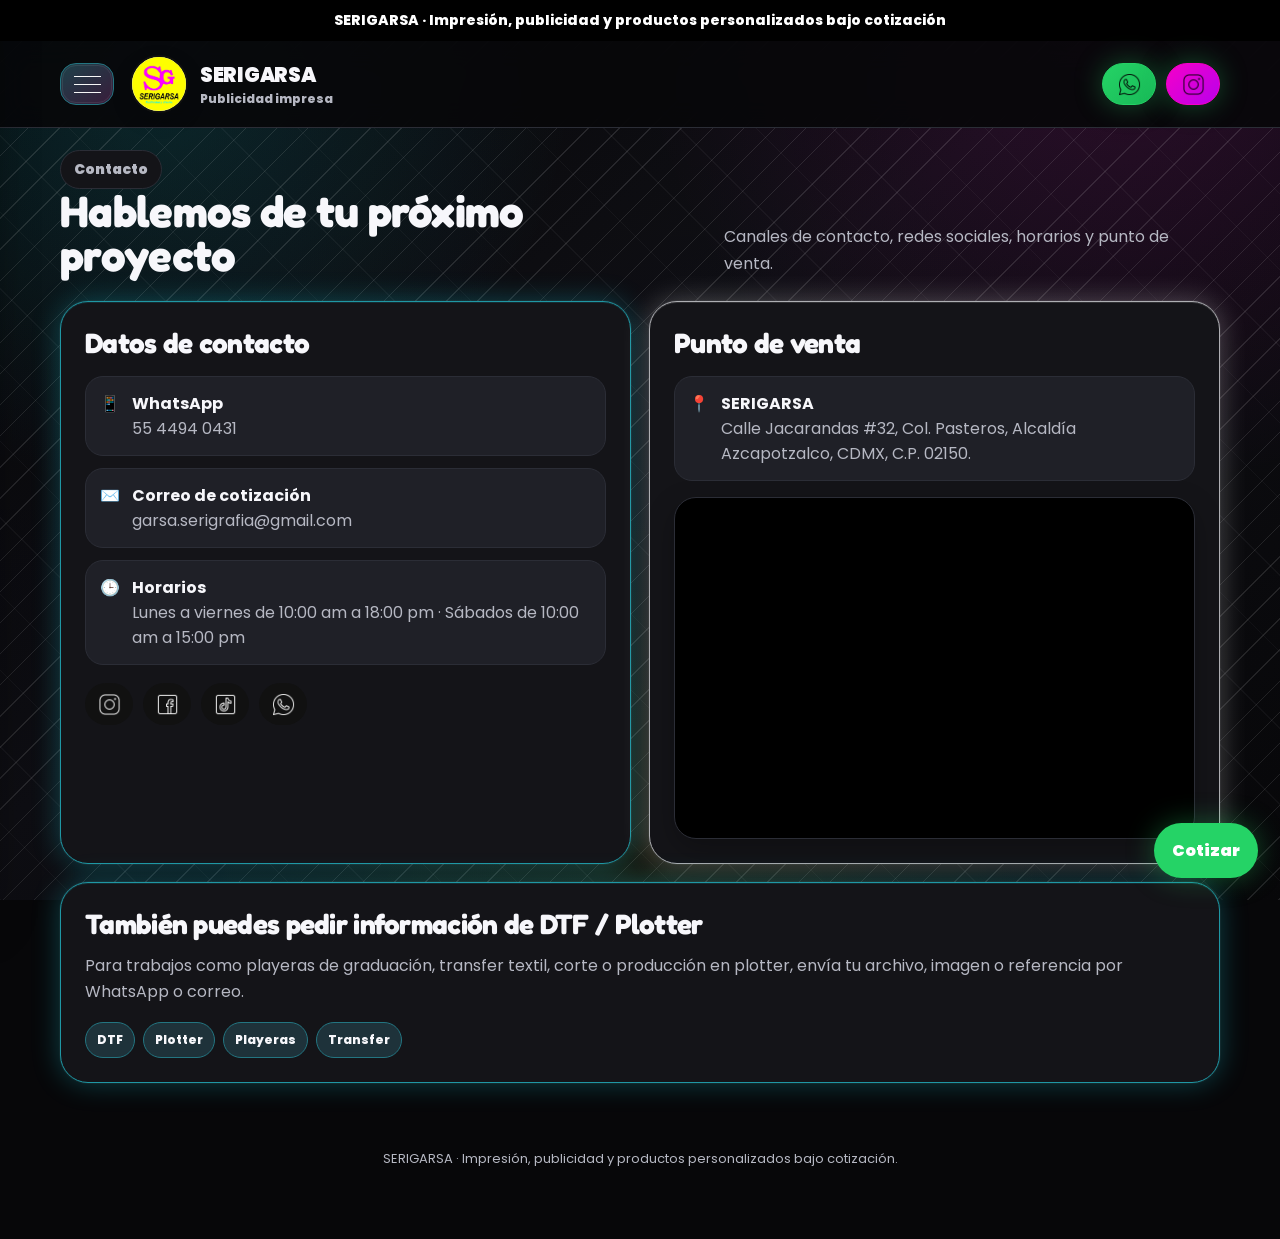
==== contacto.html @ 94bff003 "Actualizar contacto y contenido principal" ====
<!DOCTYPE html>
<html lang="es">
<head>
  <!-- Google tag (gtag.js) -->
  <script async src="https://www.googletagmanager.com/gtag/js?id=G-9X9M1DM3ES"></script>
  <script>
    window.dataLayer = window.dataLayer || [];
    function gtag(){dataLayer.push(arguments);}
    gtag('js', new Date());

    gtag('config', 'G-9X9M1DM3ES');
  </script>
  <meta charset="UTF-8" />
  <meta name="viewport" content="width=device-width, initial-scale=1.0" />
  <title>SERIGARSA | Contacto, ubicación y redes sociales</title>
  <meta name="description" content="Contacta a SERIGARSA por WhatsApp, correo o redes sociales. Punto de venta en Col. Pasteros, Azcapotzalco, CDMX.">
  <meta name="robots" content="index, follow">
  <meta name="author" content="SERIGARSA">
  <meta name="theme-color" content="#111111">
  <link rel="canonical" href="https://ketahgd.github.io/Serigrasa-Pagina/contacto.html">
  <meta property="og:type" content="website">
  <meta property="og:locale" content="es_MX">
  <meta property="og:site_name" content="SERIGARSA">
  <meta property="og:title" content="Contacto SERIGARSA | Azcapotzalco, CDMX">
  <meta property="og:description" content="WhatsApp, correo, redes sociales, punto de venta y taller de SERIGARSA en Azcapotzalco, CDMX.">
  <meta property="og:url" content="https://ketahgd.github.io/Serigrasa-Pagina/contacto.html">
  <meta property="og:image" content="https://ketahgd.github.io/Serigrasa-Pagina/assets/img/logo/logo-serigarsa.jpg">
  <meta name="twitter:card" content="summary_large_image">
  <meta name="twitter:title" content="Contacto SERIGARSA | Azcapotzalco, CDMX">
  <meta name="twitter:description" content="Comunícate con SERIGARSA para cotizar productos personalizados e impresión publicitaria.">
  <meta name="twitter:image" content="https://ketahgd.github.io/Serigrasa-Pagina/assets/img/logo/logo-serigarsa.jpg">
  <link rel="preconnect" href="https://fonts.googleapis.com">
  <link rel="preconnect" href="https://fonts.gstatic.com" crossorigin>
  <link href="https://fonts.googleapis.com/css2?family=Fredoka:wght@500;600;700&family=Poppins:wght@400;500;600;700;800;900&display=swap" rel="stylesheet">
  <link rel="stylesheet" href="styles.css">
  <link rel="icon" href="assets/img/logo/logo-serigarsa.jpg">
</head>
<body class="hero-mode-classic visual-bg-soft visual-card-neon visual-image-tilt visual-motion-impact">
  <div class="topbar">SERIGARSA · Impresión, publicidad y productos personalizados bajo cotización</div>
  <header>
    <div class="nav">
      <button class="btn menu-toggle" type="button" data-sidebar-toggle aria-controls="siteSidebar" aria-expanded="false" aria-label="Abrir menu">
        <img class="menu-icon-img" src="assets/img/icons/icon-sidebar.png" alt="" aria-hidden="true">
      </button>
      <a class="brand" href="informacion-general.html">
        <div class="brand-logo"><img src="assets/img/logo/logo-serigarsa.jpg" alt="Logo SERIGARSA"></div>
        <div><strong>SERIGARSA</strong><small>Publicidad impresa</small></div>
      </a>
      <div class="nav-actions">
        <a class="btn btn-wa icon-link" target="_blank" href="https://wa.me/525544940431?text=Hola,%20quiero%20solicitar%20una%20cotizaci%C3%B3n%20con%20SERIGARSA." aria-label="WhatsApp"><img class="social-icon-img" src="assets/icons/whatsapp.png" alt="" aria-hidden="true"><span class="sr-only">WhatsApp</span></a>
        <a class="btn btn-primary icon-link" href="https://www.instagram.com/garsa.serigrafia/" target="_blank" aria-label="Instagram"><img class="social-icon-img" src="assets/icons/instagram.png" alt="" aria-hidden="true"><span class="sr-only">Instagram</span></a>
      </div>
    </div>
  </header>

  <main class="layout">
    <button class="sidebar-backdrop" type="button" data-sidebar-close aria-label="Cerrar men&uacute;"></button>
    <aside class="sidebar" id="siteSidebar" aria-label="Navegaci&oacute;n principal" aria-hidden="true">
      <div class="sidebar-head"><strong>Men&uacute;</strong><button class="sidebar-close" type="button" data-sidebar-close aria-label="Cerrar men&uacute;">x</button></div>
      <nav class="sidebar-nav">
<a class="tab " href="informacion-general.html">Información General</a>
<a class="tab " href="servicios.html">Servicios</a>
<a class="tab " href="productos.html">Productos</a>
<a class="tab " href="cotizacion.html">Cotización</a>
<a class="tab active" href="contacto.html">Contacto</a>
      </nav>
    </aside>

    
<section>
  <div class="section-head">
    <div><span class="eyebrow">Contacto</span><h2>Hablemos de tu próximo proyecto</h2></div>
    <p>Canales de contacto, redes sociales, horarios y punto de venta.</p>
  </div>
  <div class="contact-grid">
    <article class="contact-card">
      <h3>Datos de contacto</h3>
      <div class="contact-list">
        <div class="contact-item"><strong>📱</strong><div><strong>WhatsApp</strong><span>55 4494 0431</span></div></div>
        <div class="contact-item"><strong>✉️</strong><div><strong>Correo de cotización</strong><span>garsa.serigrafia@gmail.com</span></div></div>
        <div class="contact-item"><strong>🕒</strong><div><strong>Horarios</strong><span>Lunes a viernes de 10:00 am a 18:00 pm · Sábados de 10:00 am a 15:00 pm</span></div></div>
      </div>
      <div class="socials">
        <a class="social-icon-link" href="https://www.instagram.com/garsa.serigrafia/" target="_blank" aria-label="Instagram"><img class="social-icon-img" src="assets/icons/instagram.png" alt="" aria-hidden="true"><span class="sr-only">Instagram</span></a>
        <a class="social-icon-link" href="https://www.facebook.com/profile.php?id=61579799613881" target="_blank" aria-label="Facebook"><img class="social-icon-img" src="assets/icons/facebook.png" alt="" aria-hidden="true"><span class="sr-only">Facebook</span></a>
        <a class="social-icon-link" href="https://www.tiktok.com/@serigarsa.imprenta" target="_blank" aria-label="TikTok"><img class="social-icon-img" src="assets/icons/tiktok.png" alt="" aria-hidden="true"><span class="sr-only">TikTok</span></a>
        <a class="social-icon-link" href="https://wa.me/525544940431" target="_blank" aria-label="WhatsApp"><img class="social-icon-img" src="assets/icons/whatsapp.png" alt="" aria-hidden="true"><span class="sr-only">WhatsApp</span></a>
      </div>
    </article>
    <article class="contact-card">
      <h3>Punto de venta</h3>
      <div class="contact-list">
        <div class="contact-item"><strong>📍</strong><div><strong>SERIGARSA</strong><span>Calle Jacarandas #32, Col. Pasteros, Alcaldía Azcapotzalco, CDMX, C.P. 02150.</span></div></div>
      </div>
      <div class="map-embed" aria-label="Mapa del punto de venta SERIGARSA">
        <iframe src="https://www.google.com/maps/embed?pb=!1m18!1m12!1m3!1d3761.078348914286!2d-99.1940807!3d19.4952647!2m3!1f0!2f0!3f0!3m2!1i1024!2i768!4f13.1!3m3!1m2!1s0x85d203f8a3947cef%3A0xdd9ae0ee49feed2a!2sSERIGRAF%C3%8DA%20SERIGARSA!5e0!3m2!1ses-419!2smx!4v1784069340848!5m2!1ses-419!2smx" width="600" height="450" style="border:0;" allowfullscreen="" loading="lazy" referrerpolicy="strict-origin-when-cross-origin" title="Mapa del punto de venta SERIGARSA"></iframe>
      </div>
    </article>
  </div>

    <article class="contact-card" style="margin-top:18px">
      <h3>También puedes pedir información de DTF / Plotter</h3>
      <p class="muted">Para trabajos como playeras de graduación, transfer textil, corte o producción en plotter, envía tu archivo, imagen o referencia por WhatsApp o correo.</p>
      <div class="chips"><span>DTF</span><span>Plotter</span><span>Playeras</span><span>Transfer</span></div>
    </article>

</section>


    <footer>
      SERIGARSA · Impresión, publicidad y productos personalizados bajo cotización.
    </footer>
  </main>
  <a class="floating-wa" target="_blank" href="https://wa.me/525544940431?text=Hola,%20quiero%20solicitar%20una%20cotizaci%C3%B3n%20con%20SERIGARSA.">Cotizar</a>
  <script src="script.js"></script>
</body>
</html>
---- styles.css ----
:root {
  --bg:#09090b;
  --surface:#141418;
  --surface-2:#1f2027;
  --ink:#f7f7fb;
  --muted:#b6b8c3;
  --line:#2b2d36;
  --yellow:#f7ff00;
  --magenta:#f500c8;
  --cyan:#18d8e8;
  --green:#25d366;
  --shadow:0 18px 45px rgba(0,0,0,.42);
  --shadow-soft:0 10px 28px rgba(0,0,0,.26);
  --radius:22px;
}
*{box-sizing:border-box}
html{scroll-behavior:smooth}
html,body{max-width:100%;overflow-x:hidden}
body{
  margin:0;
  font-family:"Poppins", Arial, sans-serif;
  background:
    linear-gradient(135deg, rgba(24,216,232,.08), transparent 28%),
    linear-gradient(225deg, rgba(245,0,200,.08), transparent 32%),
    linear-gradient(0deg, rgba(247,255,0,.05), transparent 42%),
    var(--bg);
  color:var(--ink);
}
a{color:inherit;text-decoration:none}
img{display:block;max-width:100%}
button,input,select,textarea{font:inherit}
main,section,article,div,p,h1,h2,h3,h4,a,span{min-width:0}
.sr-only{position:absolute;width:1px;height:1px;padding:0;margin:-1px;overflow:hidden;clip:rect(0,0,0,0);white-space:nowrap;border:0}
.topbar{background:#000;color:#fff;padding:10px 16px;text-align:center;font-size:14px;font-weight:800}
header{position:relative;z-index:50;background:color-mix(in srgb, var(--bg) 92%, transparent);backdrop-filter:blur(14px);border-bottom:1px solid var(--line)}
.nav{max-width:1200px;margin:auto;padding:14px 20px;display:flex;align-items:center;justify-content:space-between;gap:16px}
.brand{display:flex;align-items:center;gap:12px;min-width:220px;margin-right:auto}
.brand-logo{width:58px;height:58px;border-radius:50%;overflow:hidden;background:var(--yellow);border:2px solid #111;box-shadow:0 8px 22px rgba(0,0,0,.12)}
.brand-logo img{width:100%;height:100%;object-fit:cover}
.brand strong{display:block;font-size:20px;font-weight:900;letter-spacing:-.3px}
.brand small{display:block;color:var(--muted);font-weight:800;font-size:12px}
.nav-actions{display:flex;gap:10px;align-items:center;flex-wrap:wrap;justify-content:flex-end}
.btn{min-height:42px;border-radius:999px;border:1px solid var(--line);background:var(--surface);color:var(--ink);font-weight:900;padding:0 18px;display:inline-flex;align-items:center;justify-content:center;gap:8px;cursor:pointer;transition:transform .18s ease, box-shadow .18s ease, border-color .18s ease}
.btn span,.mini-btn span{display:inline-flex;align-items:center;justify-content:center}
.icon-btn{min-width:112px}
.btn:hover,.mini-btn:hover,.arrow:hover{transform:translateY(-1px);box-shadow:var(--shadow-soft)}
.btn-primary{background:linear-gradient(135deg,var(--magenta),#b900ec);border-color:var(--magenta);color:#fff;box-shadow:0 10px 22px rgba(245,0,200,.22)}
.btn-wa{background:linear-gradient(135deg,var(--green),#18b957);border-color:var(--green);color:#fff}
.btn-mail{background:linear-gradient(135deg,var(--cyan),#0aa6bd);border-color:var(--cyan);color:#111}
.btn-dark{background:#fff;border-color:#fff;color:#111}
.icon-link{width:54px;min-width:54px;padding:0}
.social-icon-img{width:23px;height:23px;object-fit:contain;display:block}
.icon-link .social-icon-img{filter:none}
.layout{max-width:1200px;margin:auto;padding:22px 20px 70px}
.menu-toggle{width:54px;min-width:54px;background:linear-gradient(145deg,rgba(24,216,232,.18),rgba(245,0,200,.12)),var(--surface-2);border-color:color-mix(in srgb,var(--cyan) 42%,var(--line));border-radius:16px;flex:0 0 auto;padding:0;position:relative;overflow:hidden}
.menu-toggle::before{content:"";position:absolute;inset:1px;border-radius:14px;border:1px solid rgba(255,255,255,.08);pointer-events:none}
.menu-icon-img{position:relative;z-index:1;width:27px;height:27px;object-fit:contain;filter:invert(1);opacity:.96;transition:transform .18s ease, filter .18s ease}
.menu-toggle:hover .menu-icon-img{transform:scale(1.08);filter:invert(1) drop-shadow(0 0 8px rgba(24,216,232,.65))}
.sidebar-backdrop{position:fixed;inset:0;z-index:89;border:0;background:rgba(0,0,0,.58);backdrop-filter:blur(2px);opacity:0;pointer-events:none;transition:opacity .22s ease}
.sidebar{position:fixed;top:0;left:0;bottom:0;z-index:90;width:min(86vw,320px);background:color-mix(in srgb,var(--surface) 96%,#000);border-right:1px solid var(--line);padding:16px;box-shadow:var(--shadow);backdrop-filter:blur(16px);transform:translateX(-104%);transition:transform .24s ease;overflow-y:auto}
body.sidebar-open .sidebar{transform:translateX(0)}
body.sidebar-open .sidebar-backdrop{opacity:1;pointer-events:auto}
body.sidebar-open{overflow:hidden}
.sidebar-head{display:flex;align-items:center;justify-content:space-between;gap:12px;margin-bottom:16px;padding-bottom:14px;border-bottom:1px solid var(--line)}
.sidebar-head strong{font-size:22px;font-weight:900}
.sidebar-close{width:40px;height:40px;border-radius:50%;border:1px solid var(--line);background:var(--surface-2);color:var(--ink);font-weight:900;cursor:pointer}
.sidebar-nav{display:grid;gap:8px}
.tab{min-height:46px;border:1px solid var(--line);border-radius:12px;background:var(--surface-2);color:var(--muted);font-weight:900;display:flex;align-items:center;justify-content:flex-start;padding:0 14px;transition:transform .2s ease, box-shadow .2s ease, border-color .2s ease, color .2s ease, background .2s ease;box-shadow:0 6px 16px rgba(0,0,0,.10)}
.tab:hover{transform:translateX(3px);border-color:color-mix(in srgb,var(--cyan) 40%,var(--line));color:var(--ink)}
.tab.active{background:linear-gradient(135deg,var(--cyan),var(--yellow));border-color:transparent;color:#111;transform:translateX(4px)}
.section-head{display:flex;align-items:end;justify-content:space-between;gap:18px;margin-bottom:24px}
.section-head p{max-width:620px;color:var(--muted);line-height:1.7;margin:0}
.eyebrow{display:inline-flex;align-items:center;gap:8px;padding:8px 13px;border-radius:999px;background:var(--surface);border:1px solid var(--line);color:var(--muted);font-size:14px;font-weight:900}
h1,h2,h3,h4,p{margin-top:0}
h1,h2,h3,h4{font-family:"Fredoka","Poppins",Arial,sans-serif;letter-spacing:-.7px}
h1{font-size:68px;line-height:.95;margin:18px 0 16px}
h2{font-size:44px;line-height:1;margin:0}
h3{font-size:28px;margin-bottom:12px}
h4{font-size:23px;margin:0 0 8px}
.accent{color:var(--magenta)}
.cyan{color:#08aebd}
.hero{display:grid;grid-template-columns:1.03fr .97fr;gap:30px;align-items:center;min-height:520px;padding:20px 0 44px}
.hero p{font-size:18px;line-height:1.75;color:var(--muted);max-width:680px}
.hero-actions{display:flex;gap:12px;flex-wrap:wrap;margin-top:26px}
.hero-stats{display:grid;grid-template-columns:repeat(3,1fr);gap:12px;margin-top:30px;max-width:720px}
.stat{background:var(--surface);border:1px solid var(--line);border-radius:20px;padding:16px;box-shadow:0 8px 24px rgba(0,0,0,.04)}
.stat strong{display:block;font-size:26px;font-weight:900}
.stat span{color:var(--muted);font-weight:700;font-size:13px}
.hero-visual{min-height:520px;border-radius:34px;background:radial-gradient(circle at 80% 12%, var(--magenta) 0 34px, transparent 36px),radial-gradient(circle at 10% 86%, var(--cyan) 0 38px, transparent 40px),linear-gradient(135deg,#15151b,#2a2a0d);border:1px solid var(--line);position:relative;overflow:hidden;box-shadow:var(--shadow)}
.hero-visual::before{content:"";position:absolute;width:360px;height:360px;border-radius:50%;background:var(--yellow);left:70px;top:58px}
.hero-card-img{position:absolute;border-radius:24px;overflow:hidden;border:1px solid rgba(255,255,255,.08);background:#111;box-shadow:0 18px 34px rgba(0,0,0,.28)}
.hero-card-img img{width:100%;height:100%;object-fit:cover}
.hi1{width:230px;height:290px;left:62px;top:95px;z-index:2} .hi2{width:162px;height:216px;right:48px;top:74px;z-index:3} .hi3{width:180px;height:178px;right:78px;bottom:58px;z-index:4} .hi4{width:150px;height:150px;left:260px;bottom:70px;z-index:5}
.hero-badge{position:absolute;z-index:6;left:235px;top:64px;background:var(--cyan);color:#fff;padding:14px 18px;border-radius:999px;border:3px solid #fff;font-weight:900;transform:rotate(-8deg)}
body:not(.hero-mode-classic) .hero-classic{display:none}
body.hero-mode-classic .hero-collage{display:none}
.hero-collage{grid-template-columns:1fr;align-items:stretch;gap:22px;min-height:auto;padding:14px 0 44px}
.hero-classic{grid-template-columns:1.03fr .97fr;align-items:center;gap:30px;min-height:520px;padding:20px 0 44px}
.hero-copy{max-width:980px}
.hero-copy p{max-width:860px}
.hero-copy .hero-actions{margin-top:22px}
.hero-collage .product-collage{order:-1}
.hero-classic .hero-copy{max-width:none}
.hero-classic .hero-copy p{max-width:680px}
.collage-stats{grid-template-columns:repeat(3,1fr);max-width:980px}
.hero-classic .hero-stats{grid-template-columns:repeat(2,minmax(0,1fr));max-width:640px}
.product-collage{width:100%;min-height:620px;border-radius:34px;border:1px solid var(--line);background:linear-gradient(135deg,#101015,#17171d 52%,#18190b);position:relative;overflow:hidden;box-shadow:var(--shadow);isolation:isolate}
.product-collage::before{content:"";position:absolute;inset:13% 10% 12% 24%;background:linear-gradient(135deg,var(--yellow),#f4ff66);clip-path:polygon(18% 4%,100% 16%,86% 92%,0 78%);opacity:.95;z-index:-1}
.product-collage::after{content:"Productos personalizados";position:absolute;left:22px;bottom:22px;border:1px solid rgba(255,255,255,.16);background:rgba(0,0,0,.52);backdrop-filter:blur(10px);color:#fff;border-radius:999px;padding:10px 14px;font-weight:900;font-size:13px}
.collage-mark{position:absolute;right:28px;top:24px;width:84px;height:84px;border-radius:24px;background:linear-gradient(135deg,var(--magenta),#9400d8);display:grid;place-items:center;font-family:"Fredoka","Poppins",Arial,sans-serif;font-size:32px;font-weight:900;color:#fff;box-shadow:0 18px 36px rgba(245,0,200,.25);transform:rotate(7deg)}
.collage-item{position:absolute;margin:0;border-radius:20px;overflow:hidden;border:1px solid rgba(255,255,255,.15);background:#101015;box-shadow:0 20px 36px rgba(0,0,0,.35);transition:transform .3s ease, box-shadow .3s ease}
.collage-item:hover{transform:translateY(-5px) rotate(0deg);box-shadow:0 28px 52px rgba(0,0,0,.46)}
.collage-item img{width:100%;height:100%;object-fit:cover;cursor:zoom-in}
.collage-item figcaption{position:absolute;left:10px;bottom:10px;background:rgba(0,0,0,.72);color:#fff;border-radius:999px;padding:6px 10px;font-size:12px;font-weight:900}
.ci-main{left:8%;top:9%;width:41%;height:44%;transform:rotate(-3deg)}
.ci-shirt{right:8%;top:16%;width:32%;height:31%;transform:rotate(4deg)}
.ci-bag{left:16%;bottom:12%;width:31%;height:28%;transform:rotate(3deg)}
.ci-mug{right:11%;bottom:10%;width:28%;height:27%;transform:rotate(-4deg)}
.ci-uniform{left:43%;top:34%;width:24%;height:31%;transform:rotate(5deg)}
.ci-promo{left:5%;bottom:36%;width:22%;height:25%;transform:rotate(-6deg)}
.ci-season{right:34%;bottom:4%;width:24%;height:23%;transform:rotate(2deg)}
.grid{display:grid;grid-template-columns:repeat(3,minmax(0,1fr));gap:18px}
.card{background:linear-gradient(180deg,color-mix(in srgb,var(--surface) 96%,#fff),var(--surface));border:1px solid var(--line);border-radius:var(--radius);padding:24px;box-shadow:var(--shadow-soft)}
.service-card{position:relative;overflow:hidden}
.service-card::before{content:"";position:absolute;inset:0 0 auto;height:4px;background:linear-gradient(90deg,var(--cyan),var(--magenta),var(--yellow))}
.featured-service{border-color:color-mix(in srgb,var(--magenta) 35%,var(--line))}
.icon{width:54px;height:54px;border-radius:16px;display:grid;place-items:center;background:linear-gradient(135deg,var(--yellow),var(--cyan));color:#111;font-size:15px;font-weight:900;margin-bottom:14px;letter-spacing:.2px}
.icon-img img{width:30px;height:30px;object-fit:contain}
.card p,.muted{color:var(--muted);line-height:1.65}
.chips{display:flex;flex-wrap:wrap;gap:8px;margin-top:14px}
.chips span,.tag-list span{background:var(--surface-2);border:1px solid var(--line);border-radius:999px;padding:8px 11px;font-size:12px;font-weight:800;color:var(--muted)}
.product-card .tag-list span{background:color-mix(in srgb,var(--cyan) 12%,var(--surface));border-color:color-mix(in srgb,var(--cyan) 38%,var(--line));color:var(--ink);font-weight:900}
.product-category{margin-bottom:48px;padding:28px 0 8px;border-top:1px solid var(--line)}
.category-title{display:flex;justify-content:space-between;gap:16px;align-items:center;margin-bottom:18px;border-left:6px solid var(--cyan);padding-left:16px}
.category-title h3{margin:0;font-size:31px}
.category-title p{margin:0;color:var(--muted);font-weight:700}
.carousel-wrap{display:flex;align-items:center;gap:10px}
.arrow{flex:0 0 auto;width:46px;height:46px;border-radius:50%;border:1px solid var(--line);background:var(--surface);color:var(--ink);box-shadow:0 8px 20px rgba(0,0,0,.04);font-size:22px;font-weight:900;cursor:pointer;transition:transform .18s ease, box-shadow .18s ease}
.carousel{flex:1;display:flex;gap:16px;overflow-x:auto;scroll-behavior:smooth;padding:6px 4px 18px;scrollbar-width:none;scroll-snap-type:x mandatory}
.carousel::-webkit-scrollbar{display:none}
.product-card{flex:0 0 330px;scroll-snap-align:start;background:var(--surface);border:1px solid var(--line);border-radius:20px;overflow:hidden;box-shadow:var(--shadow-soft);display:flex;flex-direction:column;transition:transform .2s ease, box-shadow .2s ease, border-color .2s ease;min-height:610px}
.product-card:hover{transform:translateY(-4px);box-shadow:var(--shadow);border-color:color-mix(in srgb,var(--cyan) 38%,var(--line))}
.product-media{height:270px;background:var(--surface-2);position:relative;overflow:hidden}
.product-media img{width:100%;height:100%;object-fit:cover}
.product-info{padding:18px;display:flex;flex-direction:column;gap:8px;flex:1}
.product-topline{width:max-content;background:linear-gradient(90deg,var(--yellow),#fff7a8);color:#111;border-radius:999px;padding:7px 11px;font-size:12px;font-weight:900}
.product-info h4{display:-webkit-box;-webkit-line-clamp:2;-webkit-box-orient:vertical;overflow:hidden;min-height:58px}
.product-info p{margin:0;color:var(--muted);line-height:1.55;font-size:14px;display:-webkit-box;-webkit-line-clamp:4;-webkit-box-orient:vertical;overflow:hidden}
.tag-list{display:flex;flex-wrap:wrap;gap:7px;margin-top:3px}
.product-actions{display:grid;grid-template-columns:1fr 1fr;gap:8px;margin-top:auto;padding-top:8px}
.mini-btn{min-height:38px;border:none;border-radius:999px;padding:10px 12px;font-size:13px;font-weight:900;cursor:pointer;transition:transform .18s ease, box-shadow .18s ease;display:inline-flex;align-items:center;justify-content:center;gap:6px;text-align:center;white-space:nowrap}
.mini-btn.wa{background:var(--green);color:#fff}
.mini-btn.outline{background:var(--surface);color:var(--ink);border:1.5px solid var(--ink)}
.process-grid{display:grid;grid-template-columns:repeat(4,1fr);gap:14px;margin-top:22px}
.step{background:#111;color:#fff;border-radius:22px;padding:20px}
.step-number{width:40px;height:40px;border-radius:50%;display:grid;place-items:center;background:var(--yellow);color:#111;font-weight:900;margin-bottom:12px}
.step p{color:#e9e9e9;margin:0;line-height:1.5;font-size:14px}
.quote-layout{display:grid;grid-template-columns:1fr .9fr;gap:22px;align-items:start}
form{background:var(--surface);border:1px solid var(--line);border-radius:28px;padding:24px;box-shadow:var(--shadow);display:grid;gap:13px}
.form-row{display:grid;grid-template-columns:1fr 1fr;gap:13px}
input,select,textarea{width:100%;border:1px solid var(--line);border-radius:16px;padding:14px 15px;background:var(--surface);color:var(--ink);outline:none}
textarea{min-height:132px;resize:vertical}
.quote-note{margin:0;color:var(--muted);font-size:14px;line-height:1.6;background:var(--surface-2);border:1px solid var(--line);border-radius:16px;padding:13px 14px;font-weight:700}
.quote-actions{display:grid;grid-template-columns:1fr 1fr;gap:10px}
.notice{background:#111;color:#fff;border-radius:28px;padding:24px;box-shadow:var(--shadow)}
.notice h3{margin-bottom:10px}
.notice ul{margin:0;padding-left:20px;line-height:1.8;color:#f0f0f0}
.notice .highlight{display:flex;align-items:center;width:max-content;max-width:100%;margin-top:16px;background:var(--yellow);color:#111;border-radius:999px;padding:9px 13px;font-weight:900;line-height:1.25}
.notice .highlight.secondary{background:var(--cyan);margin-left:0;margin-top:10px}
.terms-panel{display:grid;grid-template-columns:1.25fr .75fr;gap:18px;margin-top:22px}
.terms-card{background:var(--surface);border:1px solid var(--line);border-radius:24px;padding:22px;box-shadow:var(--shadow-soft)}
.terms-card h3{margin:6px 0 12px;font-size:24px}
.terms-card ul{margin:0;padding-left:19px;color:var(--muted);line-height:1.65;font-size:14px}
.terms-card li+li{margin-top:6px}
.payment-card{background:linear-gradient(180deg,color-mix(in srgb,var(--yellow) 14%,var(--surface)),var(--surface))}
.payment-data{display:grid;gap:12px;margin:16px 0}
.payment-data div{background:var(--surface-2);border:1px solid var(--line);border-radius:16px;padding:13px 14px}
.payment-data dt{font-size:12px;text-transform:uppercase;font-weight:900;color:var(--muted);letter-spacing:0}
.payment-data dd{margin:4px 0 0;font-weight:900;font-size:18px;line-height:1.25}
.payment-note{margin:0;background:var(--cyan);color:#111;border-radius:16px;padding:13px 14px;font-weight:900;line-height:1.5}
.contact-grid{display:grid;grid-template-columns:1fr 1fr;gap:18px}
.contact-card{background:var(--surface);border:1px solid var(--line);border-radius:28px;padding:24px;box-shadow:var(--shadow)}
.contact-list{display:grid;gap:12px;margin-top:16px}
.contact-item{display:flex;gap:12px;align-items:flex-start;padding:14px;background:var(--surface-2);border:1px solid var(--line);border-radius:18px}
.contact-item strong{display:block}
.contact-item span{color:var(--muted);line-height:1.45}
.map-embed{margin-top:16px;border:1px solid var(--line);border-radius:22px;overflow:hidden;background:#000;box-shadow:var(--shadow-soft)}
.map-embed iframe{display:block;width:100%;height:340px;border:0}
.socials{display:flex;gap:10px;flex-wrap:wrap;margin-top:18px}
.socials a{background:#111;color:#fff;border-radius:999px;padding:11px 14px;font-weight:900;font-size:14px;min-height:42px;display:inline-flex;align-items:center;justify-content:center}
.socials a.social-icon-link{width:48px;padding:0}
.socials .social-icon-img{filter:invert(1)}
.gallery-mini{display:grid;grid-template-columns:repeat(2,1fr);gap:10px;margin-top:16px}
.gallery-mini img{width:100%;height:160px;object-fit:cover;border-radius:18px;border:1px solid var(--line)}
video{width:100%;border-radius:22px;border:1px solid var(--line);box-shadow:var(--shadow);background:#000}
.floating-wa{position:fixed;right:22px;bottom:22px;z-index:90;background:var(--green);color:#fff;border-radius:999px;padding:15px 18px;font-weight:900;box-shadow:0 12px 34px rgba(0,0,0,.24)}
footer{margin-top:40px;padding:26px 0 0;color:var(--muted);text-align:center;font-size:13px}
body.visual-card-neon .card,
body.visual-card-neon .product-card,
body.visual-card-neon .contact-card,
body.visual-card-neon .preview-thumb,
body.visual-card-neon .preview-section,
body.visual-card-neon .service-price-card,
body.visual-card-neon .work-video-card,
body.visual-card-neon .terms-card,
body.visual-card-neon form,
body.visual-card-neon .notice,
body.visual-card-neon .video-card{--card-neon:var(--accent-live,var(--cyan));border-color:color-mix(in srgb,var(--card-neon) 62%,var(--line));box-shadow:0 0 0 1px rgba(255,255,255,.04),0 0 28px color-mix(in srgb,var(--card-neon) 28%,transparent), inset 0 1px 0 color-mix(in srgb,var(--card-neon) 12%,transparent)}
body.visual-card-neon .card .icon,
body.visual-card-neon .service-card .icon{background:linear-gradient(135deg,var(--card-neon),color-mix(in srgb,var(--card-neon) 45%,#fff));color:#101014}
body.visual-card-neon .product-topline{background:linear-gradient(90deg,var(--card-neon),color-mix(in srgb,var(--card-neon) 35%,#fff));color:#101014}
body.visual-card-neon .tag-list span,
body.visual-card-neon .chips span{border-color:color-mix(in srgb,var(--card-neon) 42%,var(--line));background:color-mix(in srgb,var(--card-neon) 10%,var(--surface-2));color:var(--ink)}
body.visual-card-neon .grid .card:nth-child(1),
body.visual-card-neon .service-card:nth-child(1),
body.visual-card-neon #car-textiles .product-card,
body.visual-card-neon .contact-card:nth-child(1){--card-neon:var(--cyan)}
body.visual-card-neon .grid .card:nth-child(2),
body.visual-card-neon .service-card:nth-child(2),
body.visual-card-neon #car-bolsas .product-card,
body.visual-card-neon .notice{--card-neon:var(--green)}
body.visual-card-neon .grid .card:nth-child(3),
body.visual-card-neon .service-card:nth-child(3),
body.visual-card-neon #car-tazas .product-card,
body.visual-card-neon .payment-card{--card-neon:var(--magenta)}
body.visual-card-neon .service-card:nth-child(4),
body.visual-card-neon #car-promocionales .product-card,
body.visual-card-neon #car-promos .product-card,
body.visual-card-neon #car-kits .product-card,
body.visual-card-neon .service-price-card,
body.visual-card-neon .preview-section{--card-neon:var(--yellow)}
body.visual-card-neon .service-card:nth-child(5),
body.visual-card-neon #car-gran .product-card,
body.visual-card-neon .terms-card,
body.visual-card-neon .video-card{--card-neon:var(--cyan)}
body.visual-card-neon .service-card:nth-child(6),
body.visual-card-neon .contact-card:nth-child(2){--card-neon:#ffffff}
body.visual-image-tilt .product-card:nth-child(odd),
body.visual-image-tilt .preview-thumb:nth-child(odd){transform:rotate(-.8deg)}
body.visual-image-tilt .product-card:nth-child(even),
body.visual-image-tilt .preview-thumb:nth-child(even){transform:rotate(.8deg)}
body.visual-image-tilt .product-card:hover,
body.visual-image-tilt .preview-thumb:hover{transform:translateY(-4px) rotate(0deg)}
body.visual-motion-impact .hero,
body.visual-motion-impact .product-collage,
body.visual-motion-impact .hero-visual{animation:impactRise .58s ease both}
body.visual-motion-impact .btn-primary,
body.visual-motion-impact .btn-wa,
body.visual-motion-impact .floating-wa{box-shadow:0 0 28px color-mix(in srgb,var(--accent-live,var(--green)) 34%,transparent)}
body.visual-motion-impact .collage-item,
body.visual-motion-impact .hero-card-img{animation:floatCard 5s ease-in-out infinite}
body.visual-motion-impact .collage-item:nth-child(2n),
body.visual-motion-impact .hero-card-img:nth-child(2n){animation-delay:-1.4s}
body.visual-bg-soft{
  background-color:#070709;
  background-image:
    linear-gradient(rgba(0,0,0,.08),rgba(0,0,0,.16)),
    repeating-linear-gradient(135deg,rgba(255,255,255,.12) 0 1px,transparent 1px 22px),
    repeating-linear-gradient(45deg,rgba(255,255,255,.045) 0 1px,transparent 1px 54px),
    radial-gradient(circle at 12% 8%, rgba(24,216,232,.16), transparent 30%),
    radial-gradient(circle at 88% 0%, rgba(245,0,200,.14), transparent 34%),
    radial-gradient(circle at 50% 105%, rgba(247,255,0,.08), transparent 38%),
    linear-gradient(145deg, #070709 0%, #101016 46%, #08080b 100%);
  background-attachment:fixed;
}
body.visual-bg-soft header{
  background:rgba(7,7,9,.9);
}
@keyframes pageIn{from{opacity:0;transform:translateY(14px)}to{opacity:1;transform:translateY(0)}}
@keyframes softPop{from{opacity:0;transform:translateY(10px) scale(.985)}to{opacity:1;transform:translateY(0) scale(1)}}
@keyframes impactRise{from{opacity:0;transform:translateY(18px) scale(.98)}to{opacity:1;transform:translateY(0) scale(1)}}
@keyframes floatCard{0%,100%{translate:0 0}50%{translate:0 -7px}}
.layout > section{animation:pageIn .45s ease both}
.card,.product-card,.contact-card,.step,.preview-section,.terms-card{animation:softPop .42s ease both}
.product-media img,.preview-thumb img,.hero-card-img img{transition:transform .35s ease, filter .35s ease}
.product-card:hover .product-media img{transform:scale(1.045);filter:saturate(1.08)}
@media(prefers-reduced-motion:reduce){
  *,*::before,*::after{scroll-behavior:auto!important;animation:none!important;transition:none!important}
}
@media(max-width:960px){
  .hero,.quote-layout,.terms-panel,.contact-grid{grid-template-columns:1fr}
  .layout{max-width:1200px;padding-top:16px}
  .grid{grid-template-columns:1fr 1fr}
  .process-grid{grid-template-columns:1fr 1fr}
  .nav{align-items:flex-start}
  .brand{min-width:auto}
  .hero-collage{min-height:auto}
  .product-collage{min-height:520px}
  .section-head{align-items:flex-start;flex-direction:column}
  .section-head p{max-width:none}
  h1{font-size:54px}
  h2{font-size:38px}
}
@media(max-width:640px){
  .topbar{font-size:12px;line-height:1.45;padding:9px 12px}
  .layout{padding:16px 14px 84px}
  .nav{padding:10px 14px;gap:10px;flex-wrap:nowrap}
  .brand{min-width:0;flex:1 1 auto;margin-right:0}
  .brand-logo{width:48px;height:48px}
  .brand strong{font-size:18px}
  .brand small{font-size:11px}
  .nav-actions{justify-content:flex-end;width:auto;flex-wrap:nowrap;margin-left:0}
  .nav-actions .btn{flex:0 0 auto;min-width:54px;padding:0 12px}
  .menu-toggle{width:50px;min-width:50px;min-height:50px;padding:0}
  .nav-actions .icon-btn{min-width:86px}
  .nav-actions .icon-link{flex:0 0 54px;min-width:54px;padding:0}
  .hero{min-height:auto;padding:8px 0 34px;gap:20px}
  .hero p{font-size:16px;line-height:1.65}
  .hero-actions .btn{width:100%}
  .grid,.process-grid,.form-row,.quote-actions{grid-template-columns:1fr}
  .hero-stats{grid-template-columns:1fr}
  .collage-stats{grid-template-columns:1fr}
  .hero-visual{min-height:380px;border-radius:24px}
  .product-collage{min-height:560px;border-radius:24px}
  .product-collage::before{inset:10% 8% 16% 14%}
  .product-collage::after{left:14px;bottom:14px;font-size:12px}
  .collage-mark{width:64px;height:64px;border-radius:18px;font-size:25px;right:16px;top:16px}
  .ci-main{left:6%;top:9%;width:50%;height:32%}
  .ci-shirt{right:5%;top:24%;width:42%;height:25%}
  .ci-bag{left:7%;bottom:24%;width:41%;height:24%}
  .ci-mug{right:7%;bottom:18%;width:38%;height:23%}
  .ci-uniform{left:48%;top:49%;width:34%;height:22%}
  .ci-promo{left:5%;top:43%;width:32%;height:20%}
  .ci-season{right:34%;bottom:5%;width:34%;height:20%}
  .hero-visual::before{width:260px;height:260px;left:34px;top:58px}
  .hi1{width:165px;height:214px;left:22px;top:88px} .hi2{width:118px;height:158px;right:18px;top:64px} .hi3{width:132px;height:132px;right:30px;bottom:42px} .hi4{display:none}
  .hero-badge{left:auto;right:18px;top:20px;font-size:13px;padding:10px 13px}
  .product-card{flex-basis:min(82vw, 292px)}
  .product-category{padding:22px 0 6px}
  .carousel-wrap{gap:6px}
  .arrow{width:40px;height:40px}
  .category-title{display:block}
  .category-title h3{font-size:26px;line-height:1.05}
  .category-title p{margin-top:6px;font-size:14px;line-height:1.45}
  .product-actions{display:grid;grid-template-columns:1fr 1fr}
  .mini-btn{text-align:center;padding:11px 10px}
  form,.notice,.contact-card,.card{border-radius:20px;padding:18px}
  input,select,textarea{border-radius:13px;font-size:16px}
  .gallery-mini{grid-template-columns:1fr}
  .gallery-mini img{height:210px}
  .floating-wa{right:14px;bottom:14px;padding:13px 16px}
  .tab{min-width:140px}
  h1{font-size:42px}
  h2{font-size:32px}
}
@media(max-width:420px){
  .layout{padding-left:12px;padding-right:12px}
  .nav{padding-left:10px;padding-right:10px}
  .brand{gap:8px}
  .brand-logo{width:42px;height:42px}
  .brand strong{font-size:16px}
  .brand small{display:none}
  .nav-actions .btn{flex-basis:auto}
  .nav-actions .icon-link{flex-basis:54px}
  .sidebar-nav{gap:7px}
  .tab{min-height:44px;font-size:14px}
  .hero-visual{min-height:340px}
  .product-collage{min-height:520px}
  .collage-item figcaption{font-size:11px;padding:5px 8px}
  .hi1{width:145px;height:190px;left:16px;top:88px}
  .hi2{width:104px;height:140px;right:14px;top:72px}
  .hi3{width:116px;height:116px;right:24px;bottom:34px}
  .product-card{flex-basis:min(84vw, 276px)}
  .product-media{height:230px}
  .product-info{padding:15px}
  .product-info h4{min-height:auto}
  .product-actions{grid-template-columns:1fr}
  .arrow{display:none}
  .carousel{padding-left:0;padding-right:0}
  .floating-wa{left:12px;right:12px;text-align:center;border-radius:16px}
}
@media(max-width:380px){
  .nav{gap:8px}
  .brand{gap:7px}
  .brand-logo{width:40px;height:40px}
  .brand strong{font-size:15px}
  .menu-toggle{width:46px;min-width:46px;min-height:46px}
  .nav-actions{gap:8px}
  .nav-actions .icon-link{flex-basis:46px;min-width:46px;min-height:46px}
}


/* =========================
   Vistas previas de imágenes
   ========================= */
.preview-section{
  margin-top:42px;
}
.section-head.compact{
  margin-bottom:18px;
}
.preview-grid{
  display:grid;
  grid-template-columns:repeat(4, minmax(0, 1fr));
  gap:14px;
}
.preview-thumb{
  border:1px solid var(--line);
  background:var(--surface);
  border-radius:22px;
  overflow:hidden;
  padding:0;
  min-height:190px;
  cursor:pointer;
  box-shadow:var(--shadow);
  position:relative;
}
.preview-thumb::after{
  content:"Ver";
  position:absolute;
  right:10px;
  bottom:10px;
  background:rgba(0,0,0,.72);
  color:#fff;
  font-weight:900;
  font-size:12px;
  border-radius:999px;
  padding:6px 10px;
  opacity:0;
  transform:translateY(6px);
  transition:.2s ease;
}
.preview-thumb:hover::after{
  opacity:1;
  transform:translateY(0);
}
.preview-thumb img{
  width:100%;
  height:220px;
  object-fit:cover;
  transition:.25s ease;
}
.preview-thumb:hover img,
.product-media:hover img,
.gallery-mini img:hover,
.hero-card-img:hover img{
  transform:scale(1.04);
}
.product-media,
.gallery-mini img,
.hero-card-img img,
.preview-thumb img{
  cursor:zoom-in;
}
.image-lightbox{
  position:fixed;
  inset:0;
  z-index:999;
  background:rgba(0,0,0,.86);
  display:none;
  align-items:center;
  justify-content:center;
  padding:24px;
}
.image-lightbox.active{
  display:flex;
}
.image-lightbox img{
  max-width:min(1100px, 94vw);
  max-height:86vh;
  border-radius:22px;
  box-shadow:0 24px 80px rgba(0,0,0,.45);
  background:#fff;
}
.image-lightbox-close{
  position:fixed;
  top:18px;
  right:18px;
  width:44px;
  height:44px;
  border-radius:50%;
  border:1px solid rgba(255,255,255,.25);
  background:#fff;
  color:#111;
  font-size:24px;
  font-weight:900;
  cursor:pointer;
}
.image-lightbox-caption{
  position:fixed;
  left:50%;
  bottom:20px;
  transform:translateX(-50%);
  max-width:min(900px, 90vw);
  color:#fff;
  background:rgba(0,0,0,.56);
  padding:12px 16px;
  border-radius:18px;
  font-weight:800;
  font-size:13px;
  text-align:center;
  display:grid;
  gap:5px;
  backdrop-filter:blur(10px);
}
.image-lightbox-caption strong{font-size:16px}
.image-lightbox-caption span{font-weight:600;line-height:1.45;color:#f1f1f1}
.image-lightbox-caption small{font-size:12px;color:var(--yellow);font-weight:900}
@media(max-width:960px){
  .preview-grid{grid-template-columns:repeat(2, minmax(0, 1fr));}
}
@media(max-width:560px){
  .preview-grid{grid-template-columns:1fr;}
  .preview-thumb img{height:240px;}
  .image-lightbox{padding:14px}
  .image-lightbox img{max-width:94vw;max-height:78vh;border-radius:16px}
  .image-lightbox-caption{bottom:12px;border-radius:14px;width:calc(100% - 28px);font-size:12px}
  .image-lightbox-close{top:12px;right:12px}
}


/* Nuevos trabajos y videos integrados */
.nuevo-producto .product-topline{background:linear-gradient(90deg,var(--yellow),var(--cyan));}
.video-grid{display:grid;grid-template-columns:repeat(3,minmax(0,1fr));gap:16px;}
.video-card{background:var(--surface);border:1px solid var(--line);border-radius:24px;overflow:hidden;box-shadow:var(--shadow);}
.video-card video,.video-card iframe{width:100%;aspect-ratio:9/16;max-height:420px;object-fit:cover;border-radius:0;border:0;box-shadow:none;background:#000;}
.video-card div{padding:15px;}
.video-card strong{display:block;font-weight:900;margin-bottom:4px;}
.video-card p{margin:0;color:var(--muted);line-height:1.5;font-size:13px;}
@media(max-width:960px){.video-grid{grid-template-columns:repeat(2,minmax(0,1fr));}}
@media(max-width:560px){.video-grid{grid-template-columns:1fr;}}
.service-pricing-section{margin-top:34px;}
.service-price-grid{display:grid;grid-template-columns:repeat(2,minmax(0,1fr));gap:18px;}
.service-price-card{background:var(--surface);border:1px solid var(--line);border-radius:24px;overflow:hidden;box-shadow:var(--shadow-soft);display:grid;grid-template-columns:180px 1fr;min-height:250px;}
.service-price-card img{width:100%;height:100%;object-fit:cover;}
.service-price-card div{padding:18px;display:grid;align-content:start;gap:10px;}
.service-price-card h3{margin:0;font-size:25px;}
.service-price-card p{margin:0;color:var(--muted);line-height:1.55;}
.service-price-card small{color:var(--yellow);font-weight:900;}
.price-badge{width:max-content;max-width:100%;border-radius:999px;background:linear-gradient(135deg,var(--cyan),var(--yellow));color:#111;padding:8px 12px;font-weight:900;font-size:13px;}
.featured-price{border-color:color-mix(in srgb,var(--yellow) 45%,var(--line));}
.work-video-card{margin-top:16px;background:var(--surface);border:1px solid var(--line);border-radius:22px;overflow:hidden;box-shadow:var(--shadow-soft);}
.work-video-card video{width:100%;max-height:360px;object-fit:cover;border:0;border-radius:0;box-shadow:none;}
.work-video-card div{padding:15px;}
.work-video-card strong{display:block;font-weight:900;margin-bottom:4px;}
.work-video-card p{margin:0;color:var(--muted);line-height:1.5;font-size:13px;}
.work-video-section{margin-top:18px;}
.work-video-wide{display:grid;grid-template-columns:minmax(260px,420px) 1fr;align-items:stretch;margin-top:0;}
.work-video-wide video{aspect-ratio:16/9;max-height:300px;object-fit:contain;background:#000;}
.work-video-wide div{display:grid;align-content:center;padding:20px;}
@media(max-width:760px){.service-price-grid{grid-template-columns:1fr;}.service-price-card{grid-template-columns:1fr;}.service-price-card img{height:240px;}.work-video-wide{grid-template-columns:1fr;}.work-video-wide video{max-height:260px;}}


/* Ajustes para destacar DTF / Plotter */
.highlight-new{
  outline:2px solid color-mix(in srgb, var(--cyan) 70%, transparent);
}
.highlight-new .product-topline{
  background:linear-gradient(90deg, var(--cyan), var(--yellow));
}
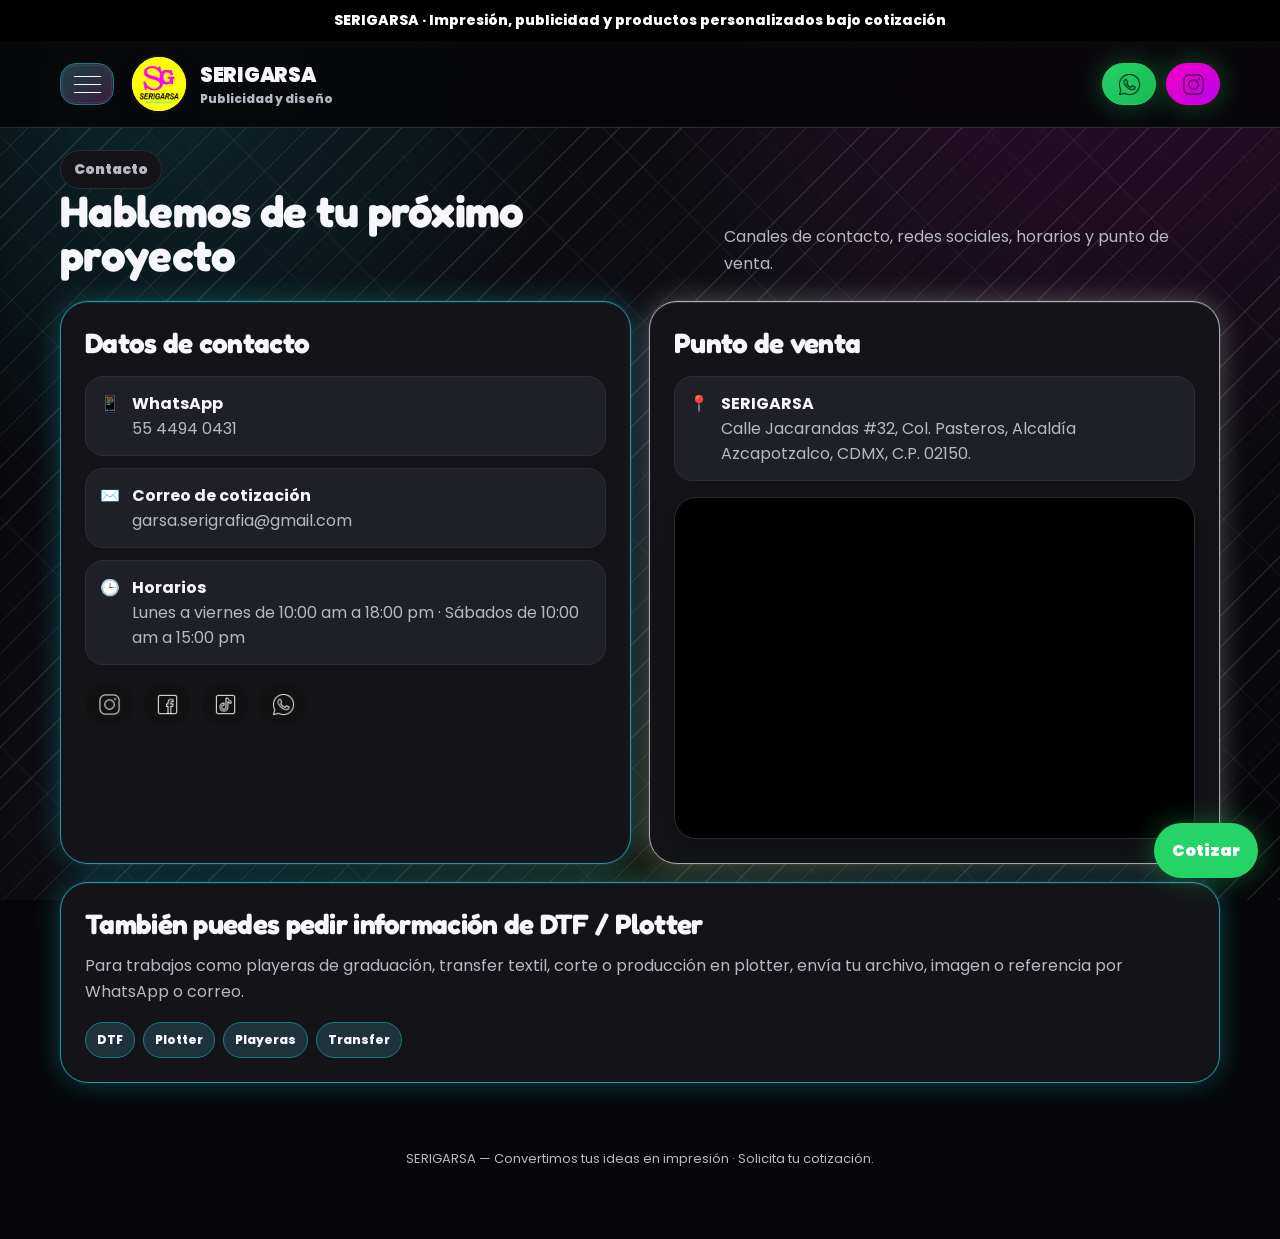
==== commit 8c3d3849: "Agregar gran formato y unificar mini galeria" ====
--- a/contacto.html
+++ b/contacto.html
@@ -44,7 +44,7 @@
       </button>
       <a class="brand" href="informacion-general.html">
         <div class="brand-logo"><img src="assets/img/logo/logo-serigarsa.jpg" alt="Logo SERIGARSA"></div>
-        <div><strong>SERIGARSA</strong><small>Publicidad impresa</small></div>
+        <div><strong>SERIGARSA</strong><small>Publicidad y diseño</small></div>
       </a>
       <div class="nav-actions">
         <a class="btn btn-wa icon-link" target="_blank" href="https://wa.me/525544940431?text=Hola,%20quiero%20solicitar%20una%20cotizaci%C3%B3n%20con%20SERIGARSA." aria-label="WhatsApp"><img class="social-icon-img" src="assets/icons/whatsapp.png" alt="" aria-hidden="true"><span class="sr-only">WhatsApp</span></a>
@@ -108,7 +108,7 @@
 
 
     <footer>
-      SERIGARSA · Impresión, publicidad y productos personalizados bajo cotización.
+      SERIGARSA — Convertimos tus ideas en impresión · Solicita tu cotización.
     </footer>
   </main>
   <a class="floating-wa" target="_blank" href="https://wa.me/525544940431?text=Hola,%20quiero%20solicitar%20una%20cotizaci%C3%B3n%20con%20SERIGARSA.">Cotizar</a>
--- a/styles.css
+++ b/styles.css
@@ -143,6 +143,10 @@
 .product-card:hover{transform:translateY(-4px);box-shadow:var(--shadow);border-color:color-mix(in srgb,var(--cyan) 38%,var(--line))}
 .product-media{height:270px;background:var(--surface-2);position:relative;overflow:hidden}
 .product-media img{width:100%;height:100%;object-fit:cover}
+.product-card--print{min-height:640px}
+.product-card--print .product-media{background:#f7f7f7}
+.product-card--print .product-media img{object-fit:contain}
+.product-card--print .tag-list{align-content:flex-start}
 .product-info{padding:18px;display:flex;flex-direction:column;gap:8px;flex:1}
 .product-topline{width:max-content;background:linear-gradient(90deg,var(--yellow),#fff7a8);color:#111;border-radius:999px;padding:7px 11px;font-size:12px;font-weight:900}
 .product-info h4{display:-webkit-box;-webkit-line-clamp:2;-webkit-box-orient:vertical;overflow:hidden;min-height:58px}
@@ -267,6 +271,78 @@
 body.visual-bg-soft header{
   background:rgba(7,7,9,.9);
 }
+body.visual-day-soft{
+  --bg:#f4efe4;
+  --surface:#fffaf0;
+  --surface-2:#eee6d7;
+  --ink:#171512;
+  --muted:#625f58;
+  --line:#ded2be;
+  --shadow:0 18px 44px rgba(71,58,38,.13);
+  --shadow-soft:0 10px 28px rgba(71,58,38,.09);
+  background-color:#f4efe4;
+  background-image:
+    linear-gradient(rgba(255,255,255,.42),rgba(244,239,228,.74)),
+    repeating-linear-gradient(135deg,rgba(56,45,27,.055) 0 1px,transparent 1px 28px),
+    radial-gradient(circle at 10% 8%, rgba(247,255,0,.18), transparent 29%),
+    radial-gradient(circle at 88% 2%, rgba(245,0,200,.08), transparent 34%),
+    radial-gradient(circle at 52% 104%, rgba(24,216,232,.10), transparent 38%),
+    linear-gradient(145deg,#faf7ef 0%,#f4efe4 48%,#eee5d5 100%);
+  color:var(--ink);
+}
+body.visual-day-soft .topbar{
+  background:#11100d;
+  color:#fffaf0;
+}
+body.visual-day-soft header{
+  background:rgba(250,247,239,.9);
+  border-bottom-color:var(--line);
+}
+body.visual-day-soft .sidebar{
+  background:rgba(255,250,240,.96);
+}
+body.visual-day-soft .sidebar-backdrop{
+  background:rgba(42,35,24,.34);
+}
+body.visual-day-soft .menu-icon-img{
+  filter:none;
+}
+body.visual-day-soft .btn-dark{
+  background:#11100d;
+  border-color:#11100d;
+  color:#fffaf0;
+}
+body.visual-day-soft .card,
+body.visual-day-soft .product-card,
+body.visual-day-soft .contact-card,
+body.visual-day-soft .preview-section,
+body.visual-day-soft .terms-card,
+body.visual-day-soft form,
+body.visual-day-soft .video-card,
+body.visual-day-soft .work-video-card{
+  background:color-mix(in srgb,var(--surface) 94%,#fff);
+}
+body.visual-day-soft .notice,
+body.visual-day-soft .step{
+  background:#171512;
+  color:#fffaf0;
+}
+body.visual-day-soft .socials .social-icon-img{
+  filter:invert(1);
+}
+body.visual-day-soft.visual-card-neon .card,
+body.visual-day-soft.visual-card-neon .product-card,
+body.visual-day-soft.visual-card-neon .contact-card,
+body.visual-day-soft.visual-card-neon .preview-thumb,
+body.visual-day-soft.visual-card-neon .preview-section,
+body.visual-day-soft.visual-card-neon .service-price-card,
+body.visual-day-soft.visual-card-neon .work-video-card,
+body.visual-day-soft.visual-card-neon .terms-card,
+body.visual-day-soft.visual-card-neon form,
+body.visual-day-soft.visual-card-neon .notice,
+body.visual-day-soft.visual-card-neon .video-card{
+  box-shadow:0 0 0 1px rgba(255,255,255,.72),0 0 22px color-mix(in srgb,var(--card-neon) 14%,transparent),0 12px 28px rgba(71,58,38,.08);
+}
 @keyframes pageIn{from{opacity:0;transform:translateY(14px)}to{opacity:1;transform:translateY(0)}}
 @keyframes softPop{from{opacity:0;transform:translateY(10px) scale(.985)}to{opacity:1;transform:translateY(0) scale(1)}}
 @keyframes impactRise{from{opacity:0;transform:translateY(18px) scale(.98)}to{opacity:1;transform:translateY(0) scale(1)}}
@@ -395,6 +471,9 @@
   grid-template-columns:repeat(4, minmax(0, 1fr));
   gap:14px;
 }
+.mini-visual-gallery .preview-grid{grid-template-columns:repeat(5, minmax(0, 1fr));}
+.mini-visual-gallery .preview-thumb{min-height:0;}
+.mini-visual-gallery .preview-thumb img{height:168px;}
 .preview-thumb{
   border:1px solid var(--line);
   background:var(--surface);
@@ -499,10 +578,13 @@
 .image-lightbox-caption small{font-size:12px;color:var(--yellow);font-weight:900}
 @media(max-width:960px){
   .preview-grid{grid-template-columns:repeat(2, minmax(0, 1fr));}
+  .mini-visual-gallery .preview-grid{grid-template-columns:repeat(3, minmax(0, 1fr));}
 }
 @media(max-width:560px){
   .preview-grid{grid-template-columns:1fr;}
   .preview-thumb img{height:240px;}
+  .mini-visual-gallery .preview-grid{grid-template-columns:repeat(2, minmax(0, 1fr));}
+  .mini-visual-gallery .preview-thumb img{height:145px;}
   .image-lightbox{padding:14px}
   .image-lightbox img{max-width:94vw;max-height:78vh;border-radius:16px}
   .image-lightbox-caption{bottom:12px;border-radius:14px;width:calc(100% - 28px);font-size:12px}
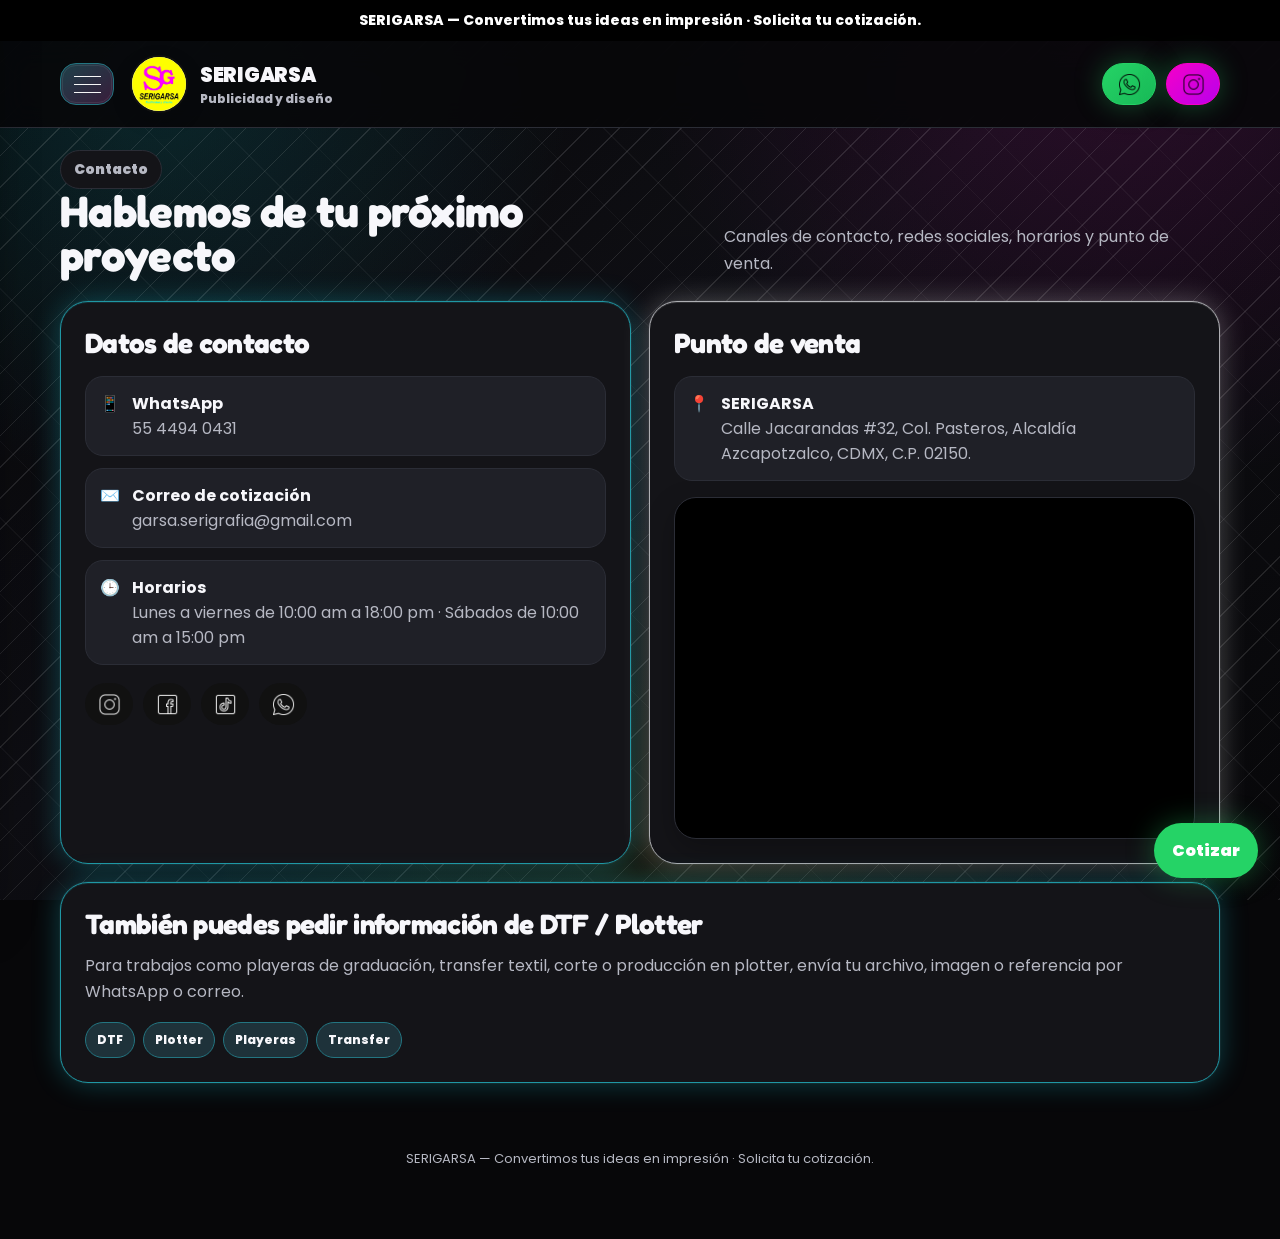
==== commit c881f7cd: "Unificar encabezados y mejorar tarjeta de video" ====
--- a/contacto.html
+++ b/contacto.html
@@ -36,7 +36,7 @@
   <link rel="icon" href="assets/img/logo/logo-serigarsa.jpg">
 </head>
 <body class="hero-mode-classic visual-bg-soft visual-card-neon visual-image-tilt visual-motion-impact">
-  <div class="topbar">SERIGARSA · Impresión, publicidad y productos personalizados bajo cotización</div>
+  <div class="topbar">SERIGARSA — Convertimos tus ideas en impresión · Solicita tu cotización.</div>
   <header>
     <div class="nav">
       <button class="btn menu-toggle" type="button" data-sidebar-toggle aria-controls="siteSidebar" aria-expanded="false" aria-label="Abrir menu">
--- a/styles.css
+++ b/styles.css
@@ -618,10 +618,12 @@
 .work-video-card strong{display:block;font-weight:900;margin-bottom:4px;}
 .work-video-card p{margin:0;color:var(--muted);line-height:1.5;font-size:13px;}
 .work-video-section{margin-top:18px;}
-.work-video-wide{display:grid;grid-template-columns:minmax(260px,420px) 1fr;align-items:stretch;margin-top:0;}
-.work-video-wide video{aspect-ratio:16/9;max-height:300px;object-fit:contain;background:#000;}
-.work-video-wide div{display:grid;align-content:center;padding:20px;}
-@media(max-width:760px){.service-price-grid{grid-template-columns:1fr;}.service-price-card{grid-template-columns:1fr;}.service-price-card img{height:240px;}.work-video-wide{grid-template-columns:1fr;}.work-video-wide video{max-height:260px;}}
+.work-video-wide{display:grid;grid-template-columns:minmax(260px,420px) 1fr;align-items:stretch;gap:14px;margin-top:0;padding:14px;background:color-mix(in srgb,var(--surface-2) 45%,transparent);}
+.work-video-wide video{width:100%;height:100%;min-height:250px;aspect-ratio:16/9;max-height:300px;object-fit:contain;background:#000;border-radius:16px;}
+.work-video-wide div{display:grid;align-content:center;gap:8px;margin:0;border:1px solid var(--line);border-radius:18px;background:color-mix(in srgb,var(--surface-2) 74%,var(--surface));padding:28px 30px;}
+.work-video-wide strong{font-size:18px;line-height:1.3;}
+.work-video-wide p{font-size:14px;line-height:1.65;}
+@media(max-width:760px){.service-price-grid{grid-template-columns:1fr;}.service-price-card{grid-template-columns:1fr;}.service-price-card img{height:240px;}.work-video-wide{grid-template-columns:1fr;padding:12px;gap:12px;}.work-video-wide video{min-height:0;max-height:260px;}.work-video-wide div{padding:22px;}}
 
 
 /* Ajustes para destacar DTF / Plotter */
